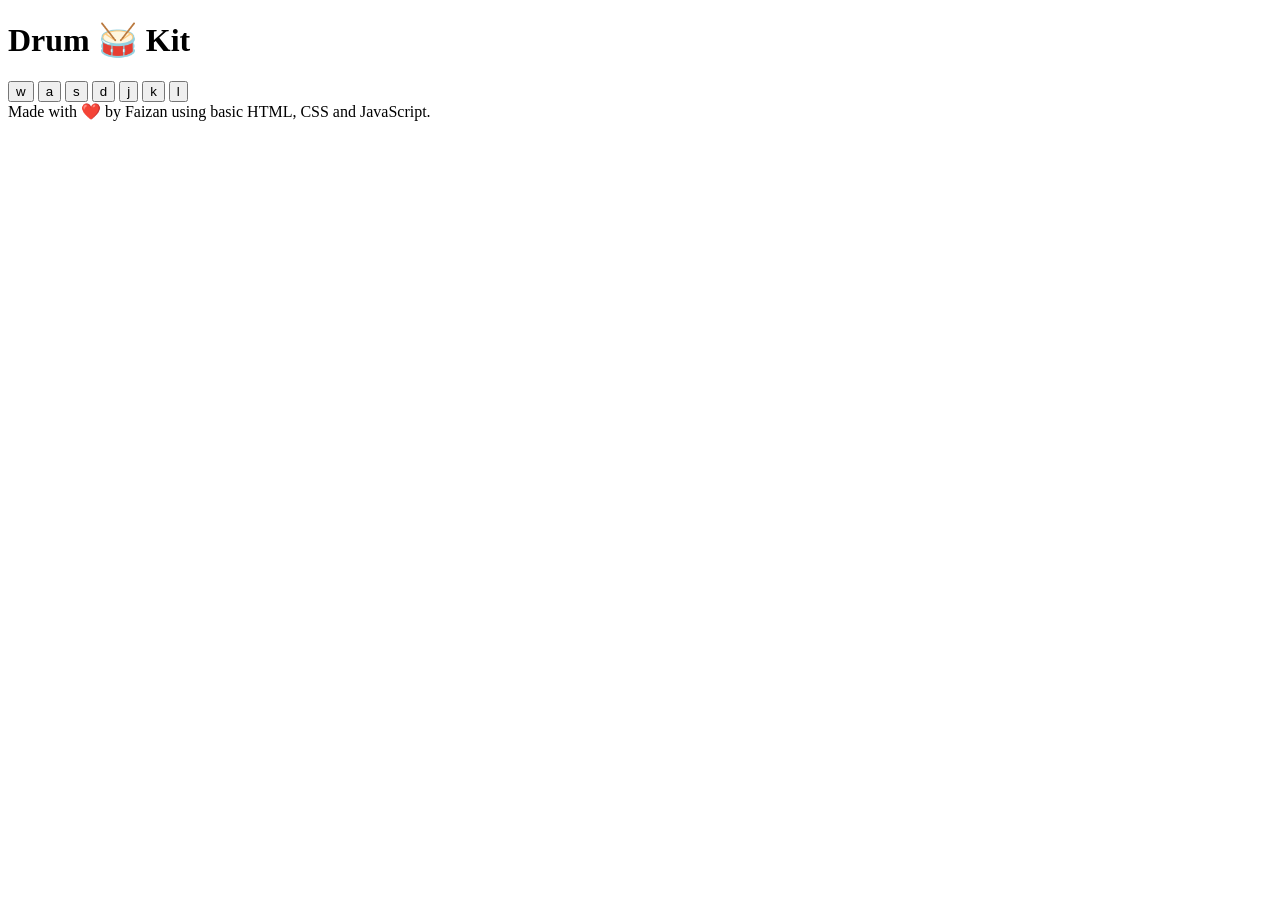
==== Drum Kit Website/index.html @ 9ffc69e7 "Html file" ====
<!DOCTYPE html>
<html lang="en" dir="ltr">

<head>
  <meta charset="utf-8">
  <title>Drum Kit</title>
  <link rel="stylesheet" href="styles.css">
  <link href="https://fonts.googleapis.com/css?family=Arvo" rel="stylesheet">
</head>

<body>

  <h1 id="title">Drum 🥁 Kit</h1>
  <div class="set">
    <button class="w drum">w</button>
    <button class="a drum">a</button>
    <button class="s drum">s</button>
    <button class="d drum">d</button>
    <button class="j drum">j</button>
    <button class="k drum">k</button>
    <button class="l drum">l</button>
  </div>


  <footer>
    Made with ❤️ by Faizan using basic HTML, CSS and JavaScript.
  </footer>
  <script src="index.js"></script>
</body>

</html>
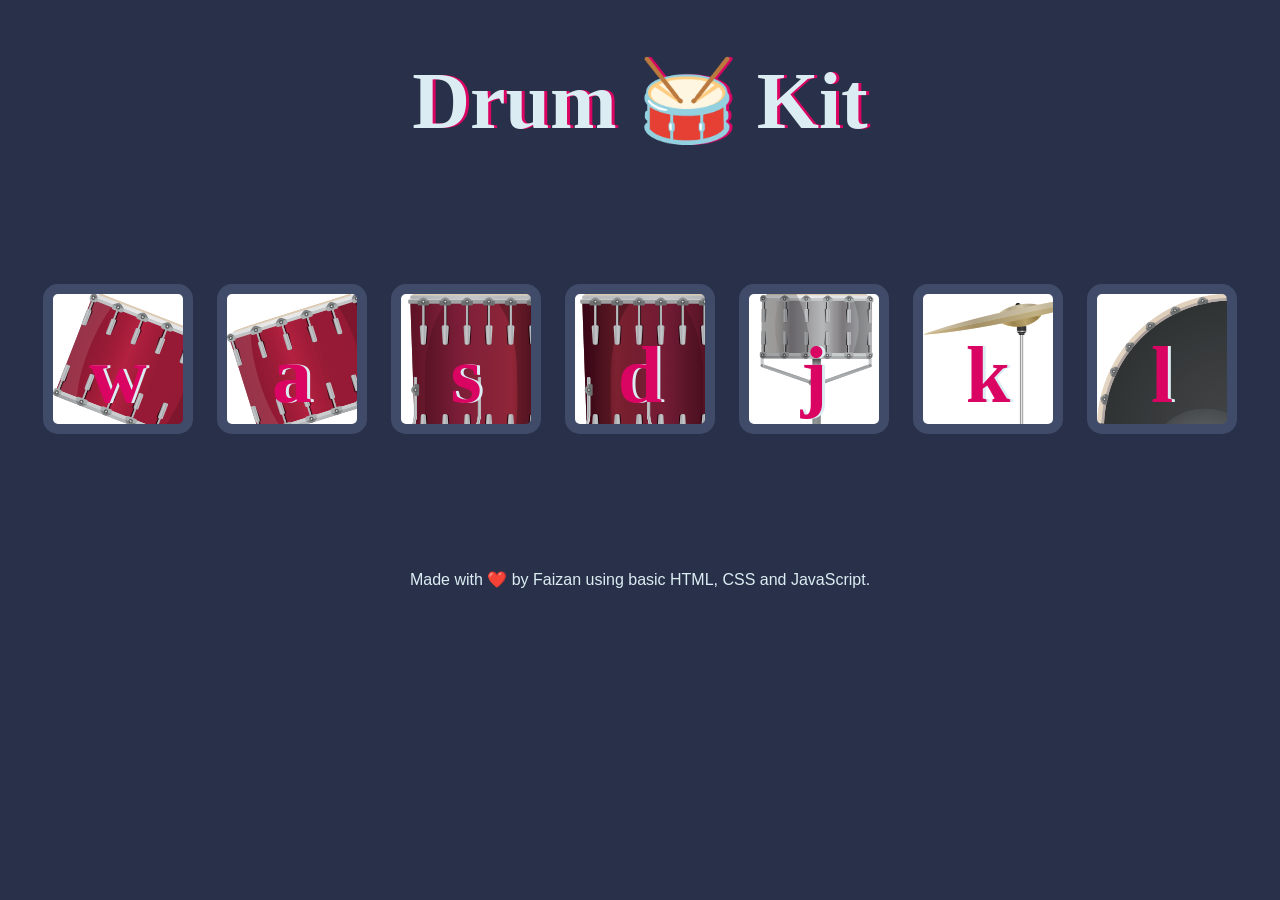
==== commit 682e2f1d: "changed paths lead to errors, fixed them" ====
--- a/Drum Kit Website/index.html
+++ b/Drum Kit Website/index.html
@@ -4,7 +4,7 @@
 <head>
   <meta charset="utf-8">
   <title>Drum Kit</title>
-  <link rel="stylesheet" href="styles.css">
+  <link rel="stylesheet" href="css/styles.css">
   <link href="https://fonts.googleapis.com/css?family=Arvo" rel="stylesheet">
 </head>
 
@@ -21,11 +21,12 @@
     <button class="l drum">l</button>
   </div>
 
-
   <footer>
     Made with ❤️ by Faizan using basic HTML, CSS and JavaScript.
   </footer>
-  <script src="index.js"></script>
+
+  <!-- Updated the path to the JavaScript file if necessary -->
+  <script src="js/index.js"></script>
 </body>
 
 </html>
--- a/Drum Kit Website/css/styles.css
+++ b/Drum Kit Website/css/styles.css
@@ -0,0 +1,80 @@
+body {
+  text-align: center;
+  background-color: #283149;
+}
+
+h1 {
+  font-size: 5rem;
+  color: #dbedf3;
+  font-family: "Arvo", cursive;
+  text-shadow: 3px 0 #da0463;
+}
+
+footer {
+  color: #dbedf3;
+  font-family: sans-serif;
+}
+
+.w {
+  background-image: url("../assets/images/tom1.png");
+}
+
+.a {
+  background-image: url("../assets/images/tom2.png");
+}
+
+.s {
+  background-image: url("../assets/images/tom3.png");
+}
+
+.d {
+  background-image: url("../assets/images/tom4.png");
+}
+
+.j {
+  background-image: url("../assets/images/snare.png");
+}
+
+.k {
+  background-image: url("../assets/images/crash.png");
+}
+
+.l {
+  background-image: url("../assets/images/kick.png");
+}
+
+.set {
+  margin: 10% auto;
+}
+
+.game-over {
+  background-color: red;
+  opacity: 0.8;
+}
+
+.pressed {
+  box-shadow: 0 3px 4px 0 #dbedf3;
+  opacity: 0.5;
+}
+
+.red {
+  color: red;
+}
+
+.drum {
+  outline: none;
+  border: 10px solid #404b69;
+  font-size: 5rem;
+  font-family: "Arvo", cursive;
+  line-height: 2;
+  font-weight: 900;
+  color: #da0463;
+  text-shadow: 3px 0 #dbedf3;
+  border-radius: 15px;
+  display: inline-block;
+  width: 150px;
+  height: 150px;
+  text-align: center;
+  margin: 10px;
+  background-color: white;
+}
